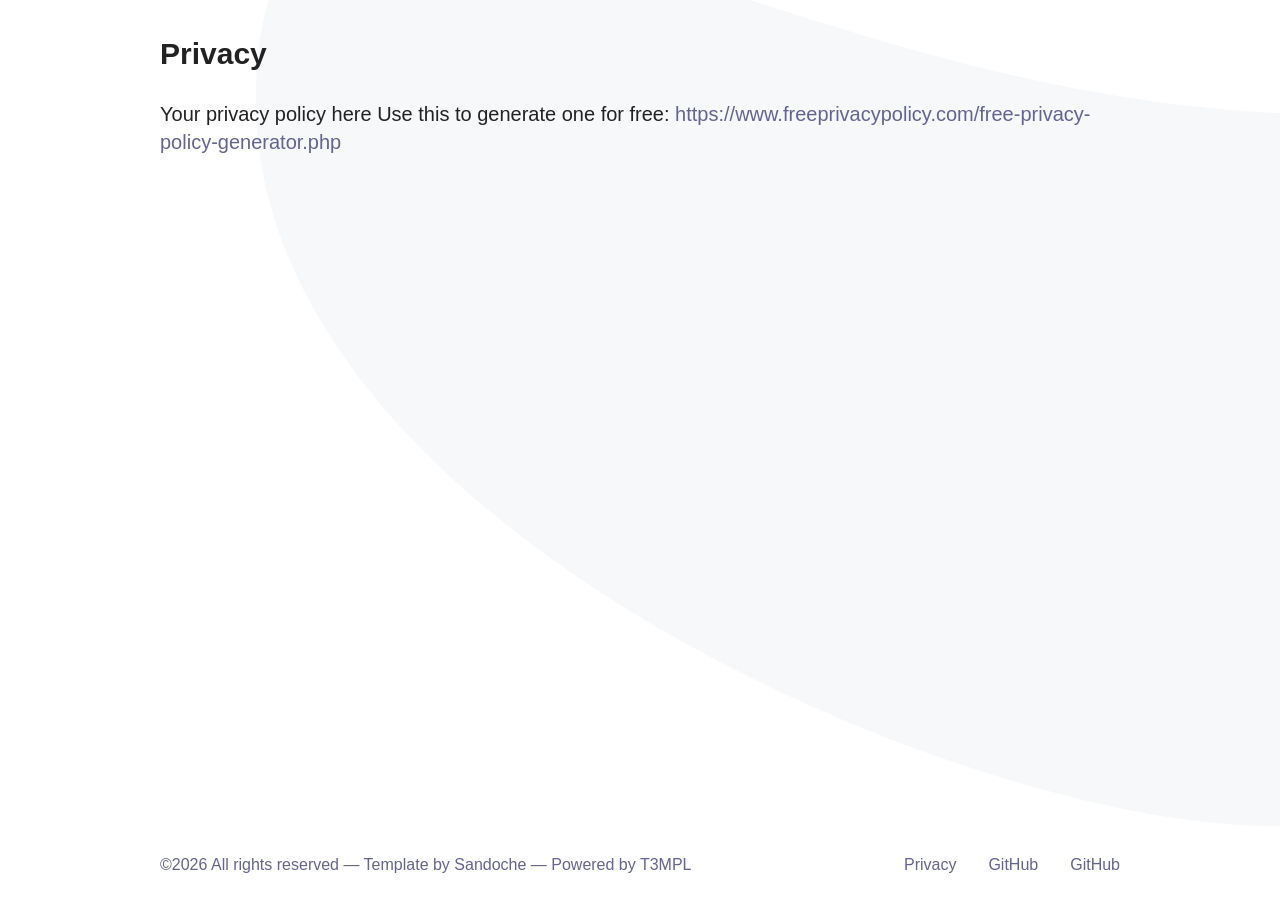
==== page-1.html @ 4c2d8c0a "test website" ====
<!DOCTYPE html>
<html dir="auto" lang="en">
<head>
	<meta charset="UTF-8" />
	<title>Privacy - My Page Title</title>

	<meta name="description" content="My Page Description" />
	<meta name="viewport" content="width=device-width, initial-scale=1" />
	<link rel="icon" href="assets/favicon.png" />

	<meta property="og:title" content="Privacy - My Page Title" />
	<meta property="og:description" content="My Page Description" />
	<meta property="og:image" content="assets/og-image.png" />

	<link rel="stylesheet" href="assets/tobi.css" />
	<link rel="stylesheet" href="assets/style.css" />

</head>
	<body>
		<main>
<article class="page">
	<header class="page__header">
		<h1 class="page__title">Privacy</h1>
	</header>
	<div class="page__content">
		<p>Your privacy policy here Use this to generate one for free: <a href="https://www.freeprivacypolicy.com/free-privacy-policy-generator.php">https://www.freeprivacypolicy.com/free-privacy-policy-generator.php</a></p>

	</div>
</article>



		</main>
		<footer class="footer">
			<div class="container">
				<div class="footer__container">
					<p class="footer__love">
						<script>document.write('&copy;' + (new Date()).getFullYear());</script><noscript>&copy;2022</noscript> All rights reserved
							&mdash; Template by <a href="https://www.sandoche.com" target="_blank">Sandoche</a>
							&mdash; Powered by <a href="https://t3mpl.n4no.com/" target="_blank" title="T3MPL Editor">T3MPL</a>
					</p>
					<ul class="footer__links">
							<li class="footer__link">
								<a href="page-1.html">Privacy</a>
							</li>
							<li class="footer__link">
								<a href="https://n4no.com/" targe="_blank">GitHub</a>
							</li>
							<li class="footer__link">
								<a href="https://n4no.com/" targe="_blank">GitHub</a>
							</li>
					</ul>
				</div>
			</div>
		</footer>

		<script type="text/javascript" src="assets/tobi.min.js" /></script>
		<script>
			window.onload = function () {
				var tobi = new Tobi();
			};
		</script>

  </body>
</html>
---- assets/tobi.css ----
.tobi {
  background-color: rgba(26, 42, 58, 0.94);
  bottom: 0;
  box-sizing: border-box;
  contain: strict;
  font-size: 18px;
  left: 0;
  line-height: 1.5555555555555556;
  overflow: hidden;
  position: fixed;
  right: 0;
  top: 0;
  z-index: 1337;
}

.tobi[aria-hidden="true"] {
  display: none;
}

.tobi *,
.tobi *::before,
.tobi *::after {
  box-sizing: inherit;
}

.tobi-is-open {
  overflow-y: hidden;
}

.tobi__slider {
  bottom: 0;
  left: 0;
  position: absolute;
  right: 0;
  top: 0;
  will-change: transform;
}

.tobi__slider:not(.tobi__slider--is-dragging) {
  transition-duration: 0.3s;
  transition-property: transform;
  transition-timing-function: cubic-bezier(0.19, 1, 0.22, 1);
}

@media screen and (prefers-reduced-motion: reduce) {
  .tobi__slider:not(.tobi__slider--is-dragging) {
    transition: none;
  }
}

.tobi__slider--is-draggable [data-type] {
  cursor: -webkit-grab;
  cursor: grab;
}

.tobi__slider--is-dragging [data-type] {
  cursor: -webkit-grabbing;
  cursor: grabbing;
}

.tobi__slide {
  align-items: center;
  display: flex;
  height: 100%;
  justify-content: center;
  width: 100%;
}

.tobi__slide:not(.tobi__slide--is-active) {
  visibility: hidden;
}

.tobi [data-type] {
  max-height: 85vh;
  max-width: 85vw;
  overflow: hidden;
  overflow-y: auto;
  overscroll-behavior: contain;
}

.tobi [data-type] iframe,
.tobi [data-type] video {
  display: block !important;
}

.tobi [data-type] > figure {
  margin: 0;
  position: relative;
}

.tobi [data-type] > figure > img {
  display: block;
  height: auto;
  max-height: 85vh;
  max-width: 85vw;
  width: auto;
}

.tobi [data-type] > figure > figcaption {
  background-color: rgba(255, 255, 255, 0.94);
  bottom: 0;
  color: #1a2a3a;
  padding: 0.22222em 0.44444em;
  position: absolute;
  white-space: pre-wrap;
  width: 100%;
}

.tobi [data-type="html"] video {
  cursor: auto;
  max-height: 85vh;
  max-width: 85vw;
}

.tobi [data-type="iframe"] {
  /* Fix iframe scrolling on iOS */
  -webkit-overflow-scrolling: touch;
  transform: translate3d(0, 0, 0);
}

.tobi [data-type="iframe"] iframe {
  height: 85vh;
  width: 85vw;
}

.tobi > button {
  background-color: transparent;
  border: 0.05556em solid transparent;
  color: #fff;
  cursor: pointer;
  font: inherit;
  line-height: 1;
  margin: 0;
  opacity: 0.5;
  padding: 0.22222em;
  position: absolute;
  touch-action: manipulation;
  transition-duration: 0.3s;
  transition-property: opacity, transform;
  transition-timing-function: cubic-bezier(0.19, 1, 0.22, 1);
  will-change: opacity, transform;
  z-index: 1;
}

@media screen and (prefers-reduced-motion: reduce) {
  .tobi > button {
    transition: none;
    will-change: opacity;
  }
}

.tobi > button svg {
  pointer-events: none;
  stroke: #fff;
  stroke-width: 1;
  stroke-linecap: square;
  stroke-linejoin: miter;
  fill: none;
  color: #fff;
}

.tobi > button:active, .tobi > button:focus, .tobi > button:hover {
  opacity: 1;
  transform: scale(0.84);
}

@media screen and (prefers-reduced-motion: reduce) {
  .tobi > button:active, .tobi > button:focus, .tobi > button:hover {
    transform: none;
  }
}

.tobi > button.tobi__prev, .tobi > button.tobi__next {
  top: calc(50% - 1.94444em);
}

.tobi > button.tobi__prev svg, .tobi > button.tobi__next svg {
  height: 3.88889em;
  width: 3.88889em;
}

.tobi > button.tobi__prev {
  left: 0;
}

.tobi > button.tobi__next {
  right: 0;
}

.tobi > button.tobi__close {
  right: 0.27778em;
  top: 1em;
}

.tobi > button.tobi__close svg {
  height: 3.33333em;
  width: 3.33333em;
}

.tobi > button:disabled, .tobi > button[aria-hidden="true"] {
  display: none;
}

.tobi__counter {
  background-color: transparent;
  color: #fff;
  font-size: 1.11111em;
  left: 1em;
  line-height: 1;
  position: absolute;
  top: 2.22222em;
  z-index: 1;
}

.tobi__counter[aria-hidden="true"] {
  display: none;
}

.tobi-loader {
  display: inline-block;
  height: 5.55556em;
  left: calc(50% - 2.77778em);
  position: absolute;
  top: calc(50% - 2.77778em);
  width: 5.55556em;
}

.tobi-loader::before {
  animation: spin 1s infinite;
  border-radius: 100%;
  border: 0.22222em solid #949ba3;
  border-top-color: #fff;
  bottom: 0;
  content: "";
  left: 0;
  position: absolute;
  right: 0;
  top: 0;
  z-index: 1;
}

.tobi-zoom {
  border: 0;
  box-shadow: none;
  display: inline-block;
  position: relative;
  text-decoration: none;
}

.tobi-zoom img {
  display: block;
}

.tobi-zoom__icon {
  background-color: rgba(26, 42, 58, 0.94);
  bottom: 0;
  color: #fff;
  line-height: 1;
  position: absolute;
  right: 0;
}

.tobi-zoom__icon svg {
  color: #fff;
  fill: none;
  height: 1.11111em;
  padding: 0.22222em;
  pointer-events: none;
  stroke-linecap: square;
  stroke-linejoin: miter;
  stroke-width: 2;
  stroke: #fff;
  width: 1.11111em;
}

@keyframes spin {
  to {
    transform: rotate(360deg);
  }
}
---- assets/style.css ----
:root {
  --font-xl: 42px;
  --font-lg: 24px;
  --font-md: 20px;
  --font-sm: 18px;
  --font-xs: 16px;
  --font-xxs: 14px;
}
@media (max-width: 768px) {
  :root {
    --font-xl: 18px;
    --font-lg: 16px;
    --font-md: 14px;
    --font-sm: 12px;
    --font-xs: 12px;
    --font-xxs: 12px;
  }
}

body {
  font-family: -apple-system, BlinkMacSystemFont, "Segoe UI", Roboto, Oxygen-Sans, Ubuntu, Cantarell, "Helvetica Neue", sans-serif;
  color: #222;
  display: flex;
  min-height: 100vh;
  flex-direction: column;
  font-size: var(--font-md);
  background-color: #fff;
  background-image: url([data-uri]);
  background-size: cover;
  background-position-x: 20vw;
  background-position-y: -10vh;
  background-repeat: no-repeat;
  line-height: 1.4;
}

main {
  flex: 1;
  width: 100%;
}

a {
  color: #65638f;
  text-decoration: none;
}
a:hover {
  color: #5A51FE;
}

.button {
  display: flex;
  background: linear-gradient(65deg, #DA552F, #ea8e39);
  font-family: "Heebo", sans-serif;
  color: #fff;
  display: inline-flex;
  font-size: var(--font-xxs);
  letter-spacing: 0px;
  font-weight: 700;
  line-height: 16px;
  text-transform: uppercase;
  text-decoration: none !important;
  border: none;
  border-radius: 2px;
  cursor: pointer;
  justify-content: center;
  padding: 16px 32px;
  text-align: center;
  white-space: nowrap;
  box-shadow: 0 8px 24px rgba(32, 43, 54, 0.12);
  mix-blend-mode: multiply;
  transition: all 0.15s ease;
}
.button:hover {
  color: #fff;
  box-shadow: 0 8px 24px rgba(32, 43, 54, 0.25);
}
.button--link {
  background: rgba(0, 0, 0, 0);
  color: #5A51FE;
  box-shadow: none;
}
.button--link:hover {
  color: #8751FE;
  box-shadow: none;
}

.accent {
  color: #5A51FE;
}

.container {
  max-width: 960px;
  padding: 0 30px;
  margin: auto;
}

h1, h2 {
  font-family: "Heebo", sans-serif;
}

.container-desktop {
  max-width: 960px;
  padding: 0 30px;
  margin: auto;
}
@media (max-width: 768px) {
  .container-desktop {
    max-width: 100%;
    padding: 0;
  }
}

.tobi-zoom__icon {
  display: none;
}

.app__header {
  display: flex;
  flex-direction: row;
  margin-top: 128px;
  margin-bottom: 128px;
  align-items: center;
}
@media (max-width: 768px) {
  .app__header {
    align-items: flex-start;
    margin-top: 32px;
    margin-bottom: 16px;
  }
}
.app__logo-wrapper {
  display: inline-block;
  background-image: url("ios-mask-border-128.svg");
  background-size: contain;
  max-width: 250px;
  max-height: 250px;
  padding: 1px;
  margin-right: 64px;
  width: 100%;
  height: 100%;
  background-repeat: no-repeat;
}
html[dir=rtl] .app__logo-wrapper {
  margin-left: 64px;
  margin-right: 0;
}
@media (max-width: 768px) {
  .app__logo-wrapper {
    max-width: 100px;
    max-height: 100px;
    margin-right: 16px;
  }
}
.app__logo {
  border-radius: 22.5%;
  mask-image: url("ios-mask.svg");
  mask-size: cover;
  width: 100%;
  height: auto;
}
.app__name {
  font-size: var(--font-xl);
  margin: 0;
}
.app__description {
  font-size: var(--font-lg);
}
@media (max-width: 768px) {
  .app__description {
    margin-top: 8px;
    margin-bottom: 0;
  }
}
.app__screenshots-list {
  display: grid;
  grid-template-columns: 200px 200px 200px 200px 200px 200px;
  grid-column-gap: 20px;
  padding: 30px 0;
}
@media (max-width: 768px) {
  .app__screenshots-list {
    padding: 32px;
    width: 800px;
  }
}
.app__screenshot {
  width: 100%;
  border-radius: 16px;
  box-shadow: 0 12px 48px rgba(17, 16, 62, 0.12);
  transition: all 0.3s ease-in-out;
  transform: scale(1);
  cursor: pointer;
}
.app__screenshot:hover {
  box-shadow: 0 24px 48px rgba(17, 16, 62, 0.12);
  transform: scale(1.05);
}
.app__screenshots-wrapper {
  overflow-y: auto;
}
.app__buttons {
  display: flex;
  flex-direction: row;
  align-items: center;
  margin-left: -9.8px;
}
.app__buttons--mobile {
  display: none;
}
@media (max-width: 768px) {
  .app__buttons {
    margin-left: 0;
    margin-bottom: 64px;
  }
  .app__buttons--mobile {
    display: flex;
    justify-content: center;
  }
  .app__buttons--desktop {
    display: none;
  }
}
.app__button-play img {
  width: 176.4px;
}
.app__button-ios img {
  width: 140px;
}
.app__button-web {
  margin-left: 12px;
}
.app__button-web img {
  width: 157px;
}
@media (max-width: 768px) {
  .app__button-play img {
    width: 126px;
  }
  .app__button-ios img {
    width: 100px;
  }
  .app__button-web {
    margin-left: 8px;
  }
  .app__button-web img {
    width: 112px;
  }
}
.app__section-title {
  font-size: var(--font-lg);
}
.app__section {
  margin-bottom: 128px;
}
@media (max-width: 768px) {
  .app__section {
    margin-bottom: 64px;
  }
}
.app__featured-content {
  display: grid;
  grid-template-columns: 1fr 1fr 1fr 1fr;
  grid-column-gap: 32px;
  align-items: center;
}
@media (max-width: 768px) {
  .app__featured-content {
    display: block;
    padding: 32px;
  }
}
.app__featured-image {
  width: 100%;
  margin: auto;
}

.footer {
  padding: 16px 0;
  font-size: var(--font-xs) !important;
}
.footer a {
  font-size: var(--font-xs) !important;
}
.footer__container {
  color: #65638f;
  display: flex;
  width: 100%;
  justify-content: space-between;
  align-items: center;
}
@media (max-width: 768px) {
  .footer__container {
    flex-direction: column-reverse;
    align-items: flex-start;
  }
}
.footer__links {
  list-style: none;
  display: flex;
  padding-left: 0;
}
.footer__link {
  margin-left: 32px;
}
@media (max-width: 768px) {
  .footer__link {
    margin-left: 0;
    margin-right: 8px;
  }
}

.page {
  max-width: 960px;
  padding: 0 30px;
  margin: auto;
}

.darkmode-toggle {
  z-index: 500;
}

.darkmode-background {
  background-image: url([data-uri]) !important;
  background-size: cover !important;
  background-position-x: 20vw !important;
  background-position-y: -10vh !important;
  background-repeat: no-repeat !important;
}
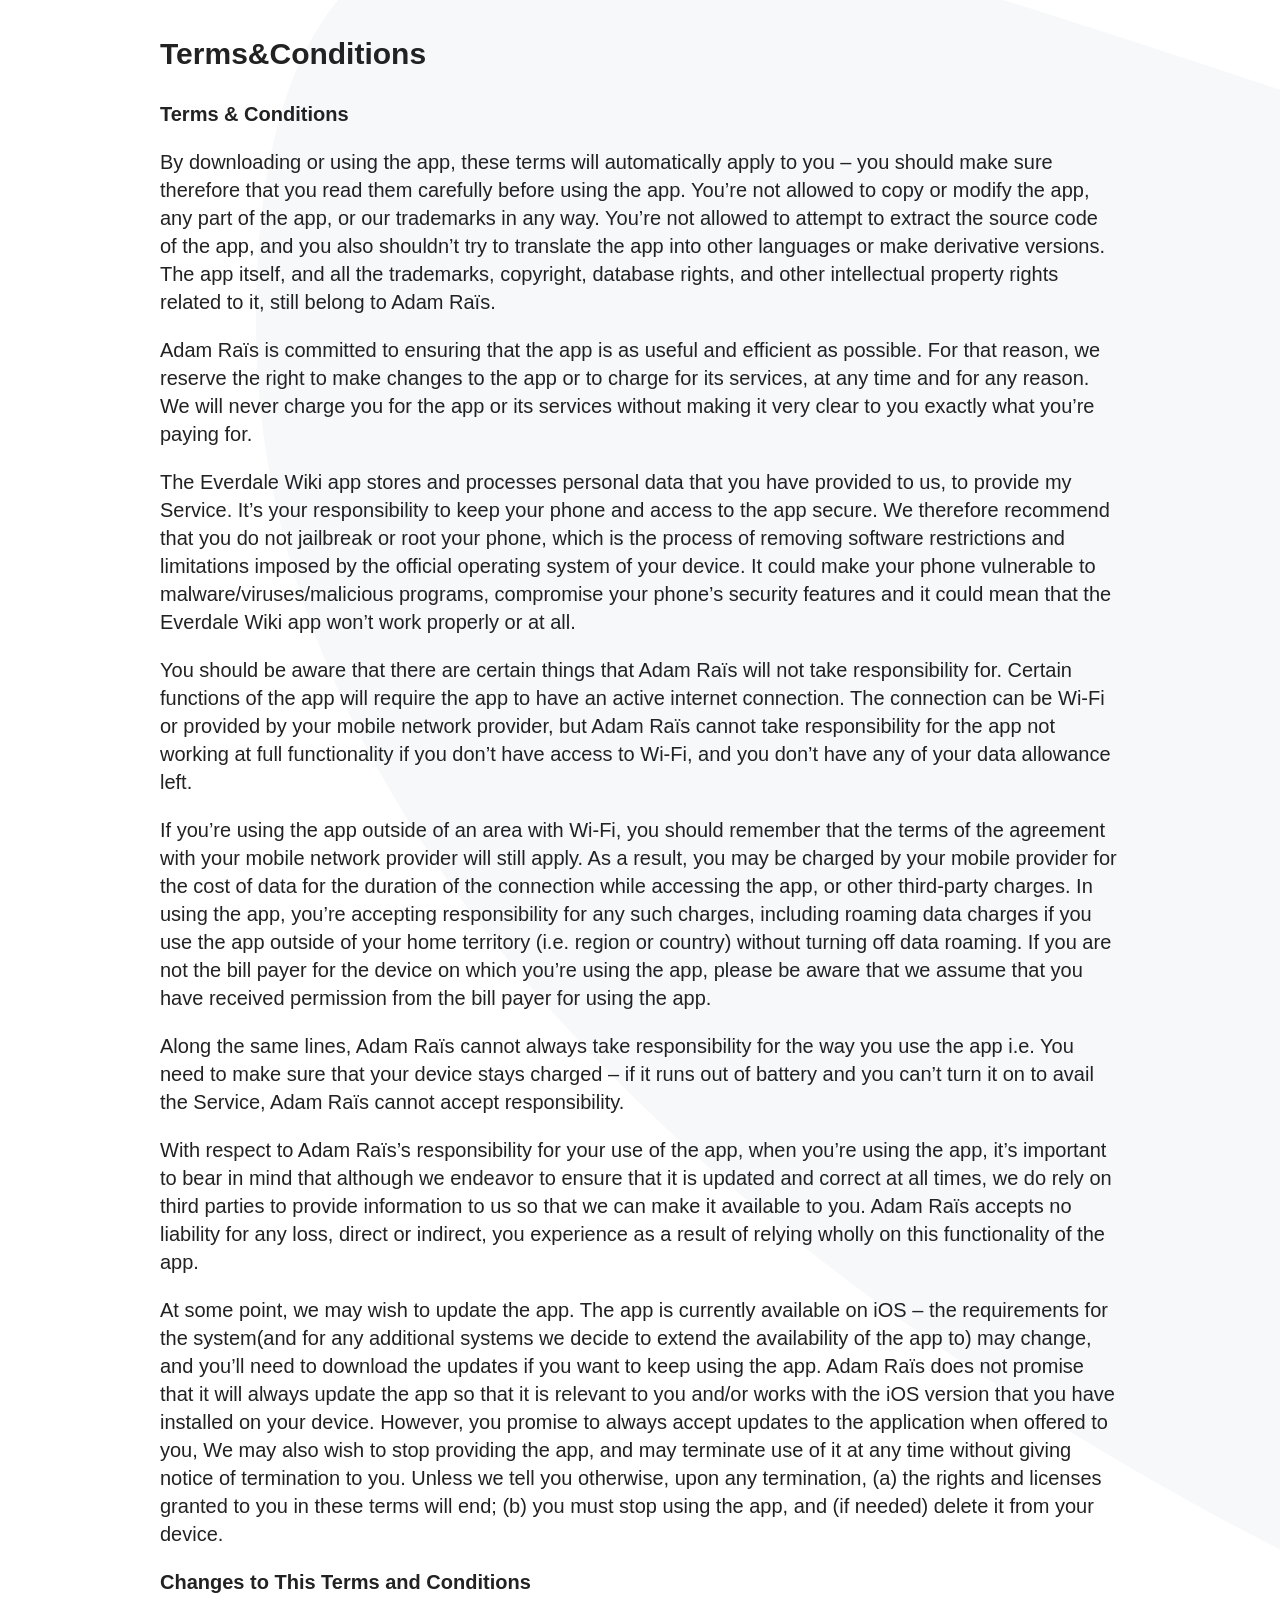
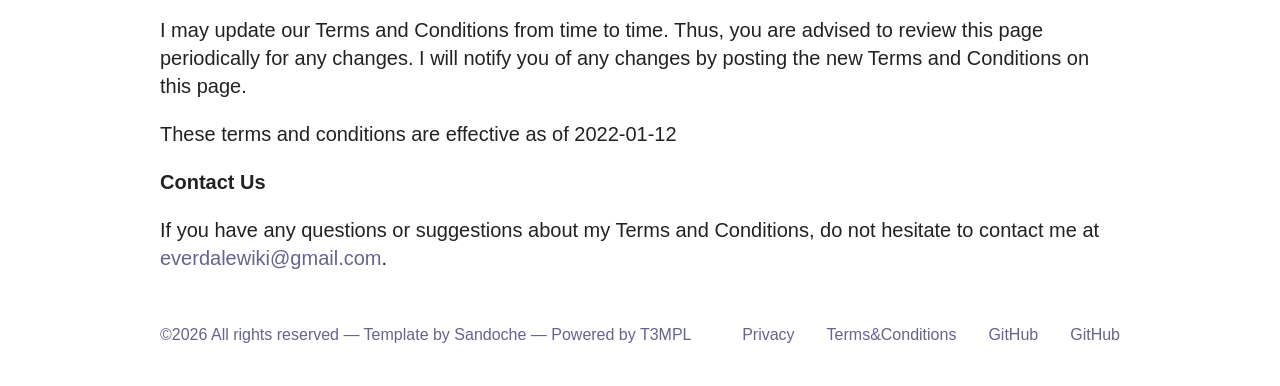
==== commit 2abcb892: "wesbite finished" ====
--- a/page-1.html
+++ b/page-1.html
@@ -2,13 +2,13 @@
 <html dir="auto" lang="en">
 <head>
 	<meta charset="UTF-8" />
-	<title>Privacy - My Page Title</title>
+	<title>Terms&amp;Conditions - My Page Title</title>
 
 	<meta name="description" content="My Page Description" />
 	<meta name="viewport" content="width=device-width, initial-scale=1" />
 	<link rel="icon" href="assets/favicon.png" />
 
-	<meta property="og:title" content="Privacy - My Page Title" />
+	<meta property="og:title" content="Terms&amp;Conditions - My Page Title" />
 	<meta property="og:description" content="My Page Description" />
 	<meta property="og:image" content="assets/og-image.png" />
 
@@ -20,10 +20,23 @@
 		<main>
 <article class="page">
 	<header class="page__header">
-		<h1 class="page__title">Privacy</h1>
+		<h1 class="page__title">Terms&Conditions</h1>
 	</header>
 	<div class="page__content">
-		<p>Your privacy policy here Use this to generate one for free: <a href="https://www.freeprivacypolicy.com/free-privacy-policy-generator.php">https://www.freeprivacypolicy.com/free-privacy-policy-generator.php</a></p>
+		<p><strong>Terms &amp; Conditions</strong></p>
+<p>By downloading or using the app, these terms will automatically apply to you – you should make sure therefore that you read them carefully before using the app. You’re not allowed to copy or modify the app, any part of the app, or our trademarks in any way. You’re not allowed to attempt to extract the source code of the app, and you also shouldn’t try to translate the app into other languages or make derivative versions. The app itself, and all the trademarks, copyright, database rights, and other intellectual property rights related to it, still belong to Adam Raïs.</p>
+<p>Adam Raïs is committed to ensuring that the app is as useful and efficient as possible. For that reason, we reserve the right to make changes to the app or to charge for its services, at any time and for any reason. We will never charge you for the app or its services without making it very clear to you exactly what you’re paying for.</p>
+<p>The Everdale Wiki app stores and processes personal data that you have provided to us, to provide my Service. It’s your responsibility to keep your phone and access to the app secure. We therefore recommend that you do not jailbreak or root your phone, which is the process of removing software restrictions and limitations imposed by the official operating system of your device. It could make your phone vulnerable to malware/viruses/malicious programs, compromise your phone’s security features and it could mean that the Everdale Wiki app won’t work properly or at all.</p>
+<p>You should be aware that there are certain things that Adam Raïs will not take responsibility for. Certain functions of the app will require the app to have an active internet connection. The connection can be Wi-Fi or provided by your mobile network provider, but Adam Raïs cannot take responsibility for the app not working at full functionality if you don’t have access to Wi-Fi, and you don’t have any of your data allowance left.</p>
+<p>If you’re using the app outside of an area with Wi-Fi, you should remember that the terms of the agreement with your mobile network provider will still apply. As a result, you may be charged by your mobile provider for the cost of data for the duration of the connection while accessing the app, or other third-party charges. In using the app, you’re accepting responsibility for any such charges, including roaming data charges if you use the app outside of your home territory (i.e. region or country) without turning off data roaming. If you are not the bill payer for the device on which you’re using the app, please be aware that we assume that you have received permission from the bill payer for using the app.</p>
+<p>Along the same lines, Adam Raïs cannot always take responsibility for the way you use the app i.e. You need to make sure that your device stays charged – if it runs out of battery and you can’t turn it on to avail the Service, Adam Raïs cannot accept responsibility.</p>
+<p>With respect to Adam Raïs’s responsibility for your use of the app, when you’re using the app, it’s important to bear in mind that although we endeavor to ensure that it is updated and correct at all times, we do rely on third parties to provide information to us so that we can make it available to you. Adam Raïs accepts no liability for any loss, direct or indirect, you experience as a result of relying wholly on this functionality of the app.</p>
+<p>At some point, we may wish to update the app. The app is currently available on iOS – the requirements for the system(and for any additional systems we decide to extend the availability of the app to) may change, and you’ll need to download the updates if you want to keep using the app. Adam Raïs does not promise that it will always update the app so that it is relevant to you and/or works with the iOS version that you have installed on your device. However, you promise to always accept updates to the application when offered to you, We may also wish to stop providing the app, and may terminate use of it at any time without giving notice of termination to you. Unless we tell you otherwise, upon any termination, (a) the rights and licenses granted to you in these terms will end; (b) you must stop using the app, and (if needed) delete it from your device.</p>
+<p><strong>Changes to This Terms and Conditions</strong></p>
+<p>I may update our Terms and Conditions from time to time. Thus, you are advised to review this page periodically for any changes. I will notify you of any changes by posting the new Terms and Conditions on this page.</p>
+<p>These terms and conditions are effective as of 2022-01-12</p>
+<p><strong>Contact Us</strong></p>
+<p>If you have any questions or suggestions about my Terms and Conditions, do not hesitate to contact me at <a href="mailto:&#101;&#118;&#101;&#x72;&#100;&#97;&#108;&#101;&#x77;&#x69;&#x6b;&#105;&#x40;&#103;&#109;&#97;&#x69;&#108;&#x2e;&#x63;&#x6f;&#109;">&#101;&#118;&#101;&#x72;&#100;&#97;&#108;&#101;&#x77;&#x69;&#x6b;&#105;&#x40;&#103;&#109;&#97;&#x69;&#108;&#x2e;&#x63;&#x6f;&#109;</a>.</p>
 
 	</div>
 </article>
@@ -41,7 +54,10 @@
 					</p>
 					<ul class="footer__links">
 							<li class="footer__link">
-								<a href="page-1.html">Privacy</a>
+								<a href="page-2.html">Privacy</a>
+							</li>
+							<li class="footer__link">
+								<a href="page-1.html">Terms&amp;Conditions</a>
 							</li>
 							<li class="footer__link">
 								<a href="https://n4no.com/" targe="_blank">GitHub</a>
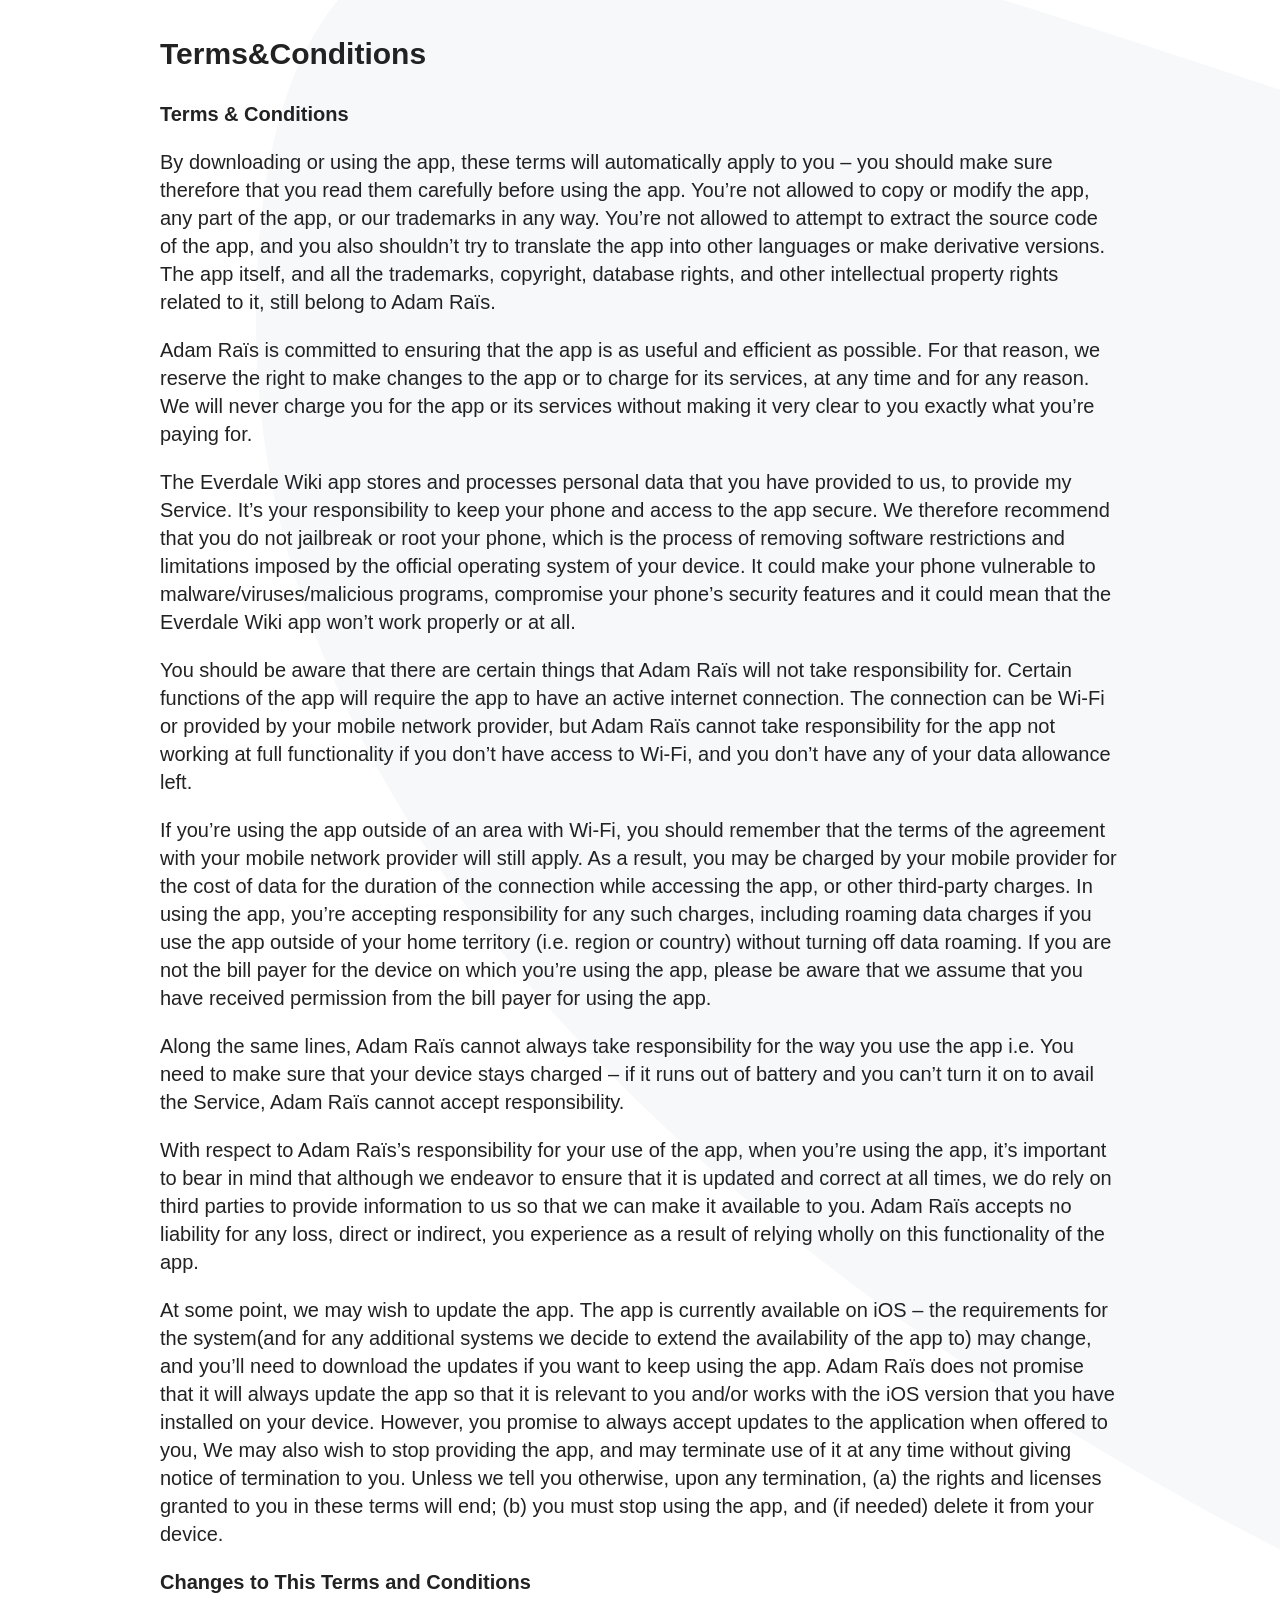
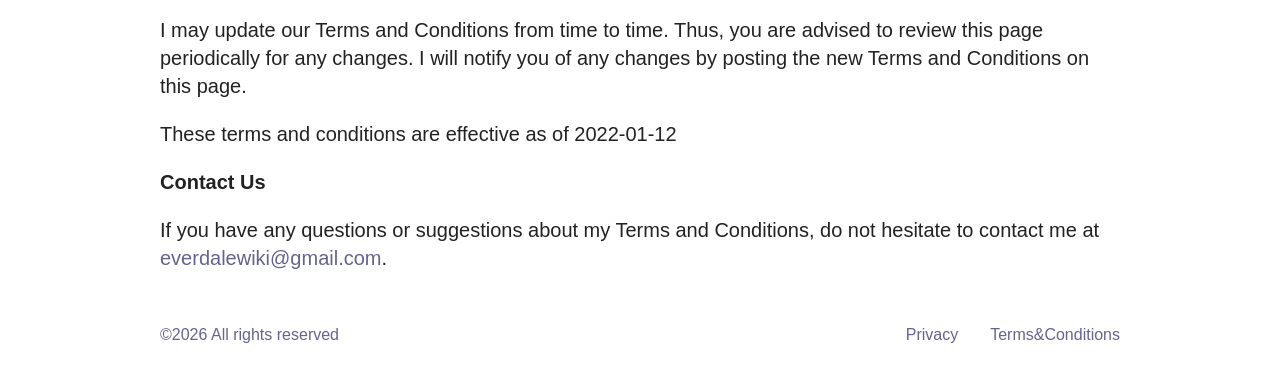
==== commit 183bcc12: "updated privacy and T&C" ====
--- a/page-1.html
+++ b/page-1.html
@@ -49,8 +49,6 @@
 				<div class="footer__container">
 					<p class="footer__love">
 						<script>document.write('&copy;' + (new Date()).getFullYear());</script><noscript>&copy;2022</noscript> All rights reserved
-							&mdash; Template by <a href="https://www.sandoche.com" target="_blank">Sandoche</a>
-							&mdash; Powered by <a href="https://t3mpl.n4no.com/" target="_blank" title="T3MPL Editor">T3MPL</a>
 					</p>
 					<ul class="footer__links">
 							<li class="footer__link">
@@ -58,12 +56,6 @@
 							</li>
 							<li class="footer__link">
 								<a href="page-1.html">Terms&amp;Conditions</a>
-							</li>
-							<li class="footer__link">
-								<a href="https://n4no.com/" targe="_blank">GitHub</a>
-							</li>
-							<li class="footer__link">
-								<a href="https://n4no.com/" targe="_blank">GitHub</a>
 							</li>
 					</ul>
 				</div>
